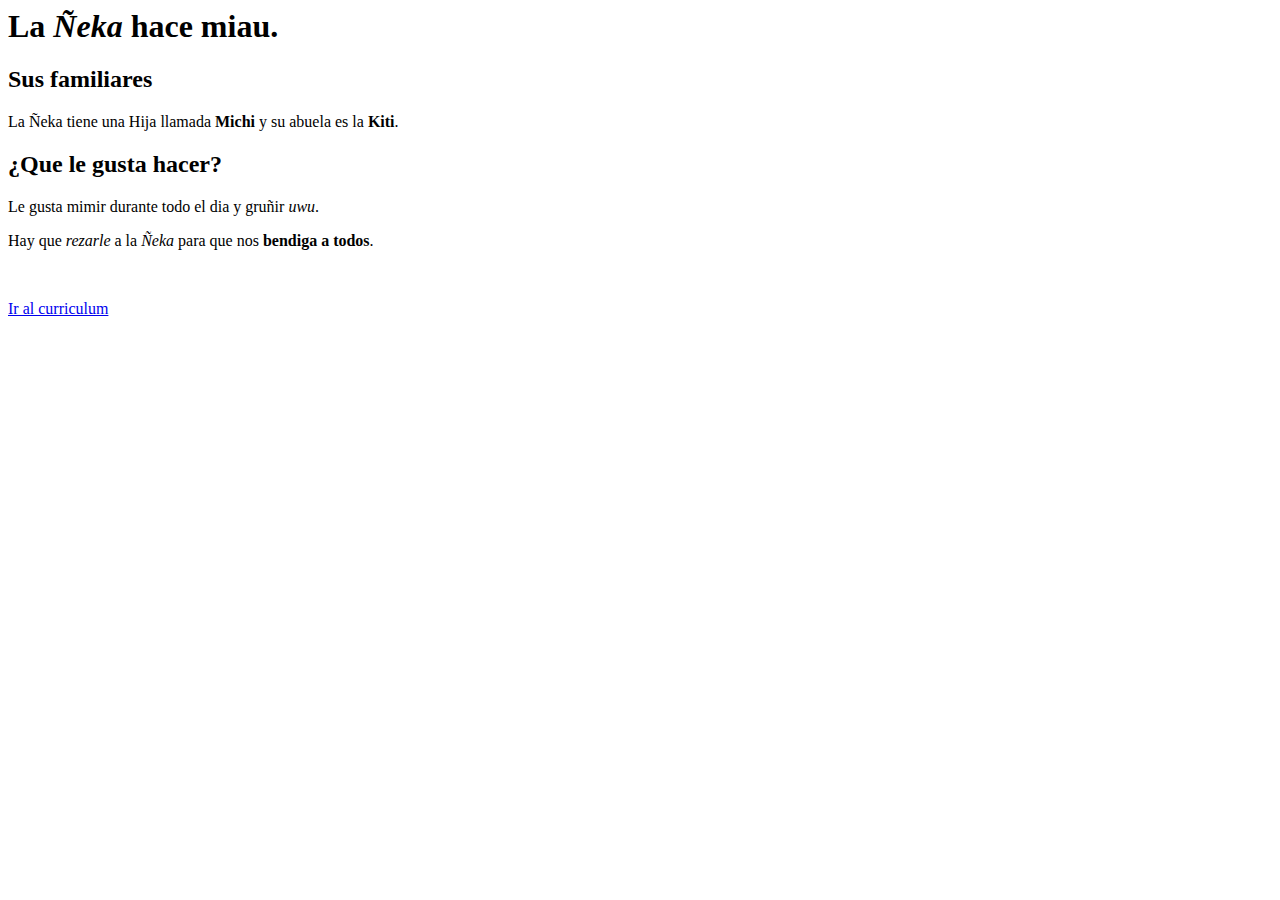
==== index.html @ 729fc3f4 "Add files via upload" ====
<html>
<head>
    <title>Aprendiendo html</title>
</head>

<body>

  <h1>La <em>Ñeka</em> hace miau.</h1>
  <h2>Sus familiares</h2>
  <p>La Ñeka tiene una Hija llamada <strong>Michi</strong> y su abuela es la <strong>Kiti</strong>.</p>
  <h2>¿Que le gusta hacer?</h2>
  <p>Le gusta mimir durante todo el dia y gruñir<em> uwu</em>.</p>
  <p>Hay que <em>rezarle</em> a la <em>Ñeka</em> para que nos <strong>bendiga a todos</strong>.</p>
  <br/>
  <p><a href="Curriculum.html">Ir al curriculum</a></p>
</body>
</html>
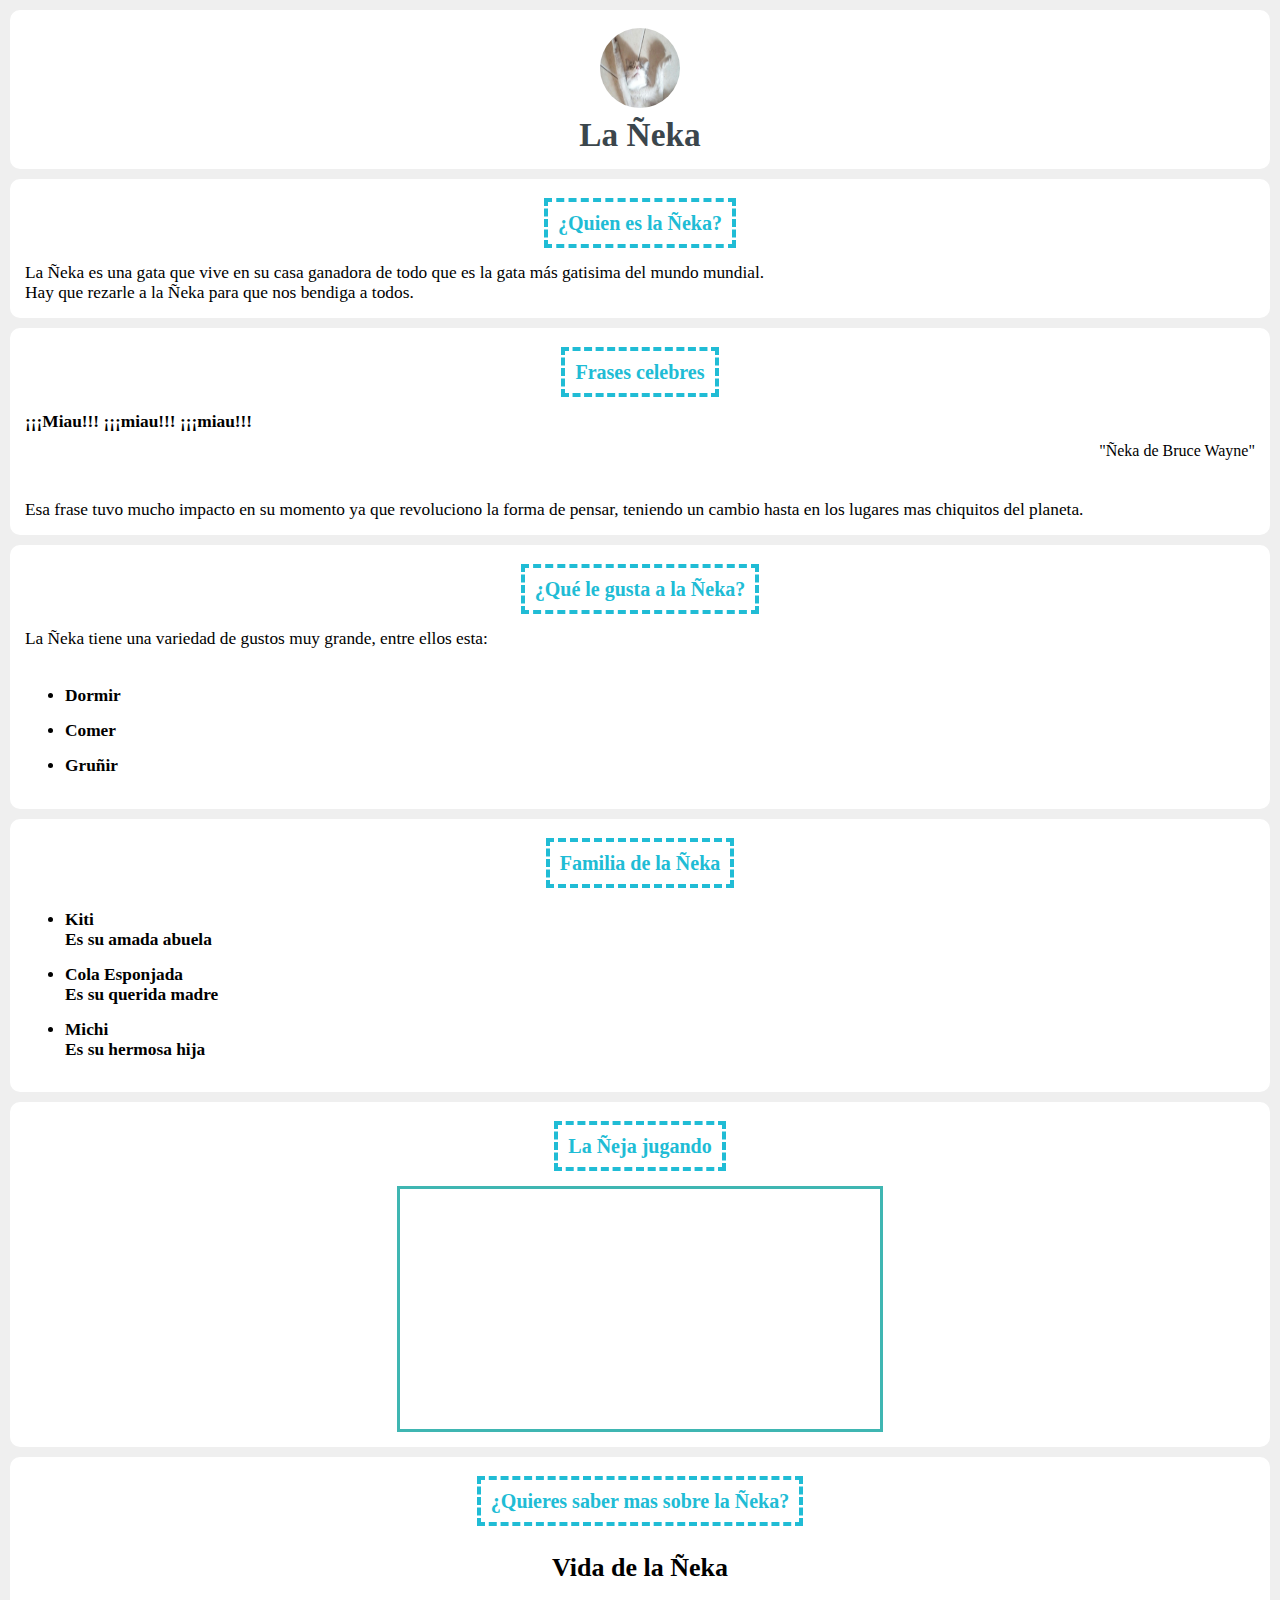
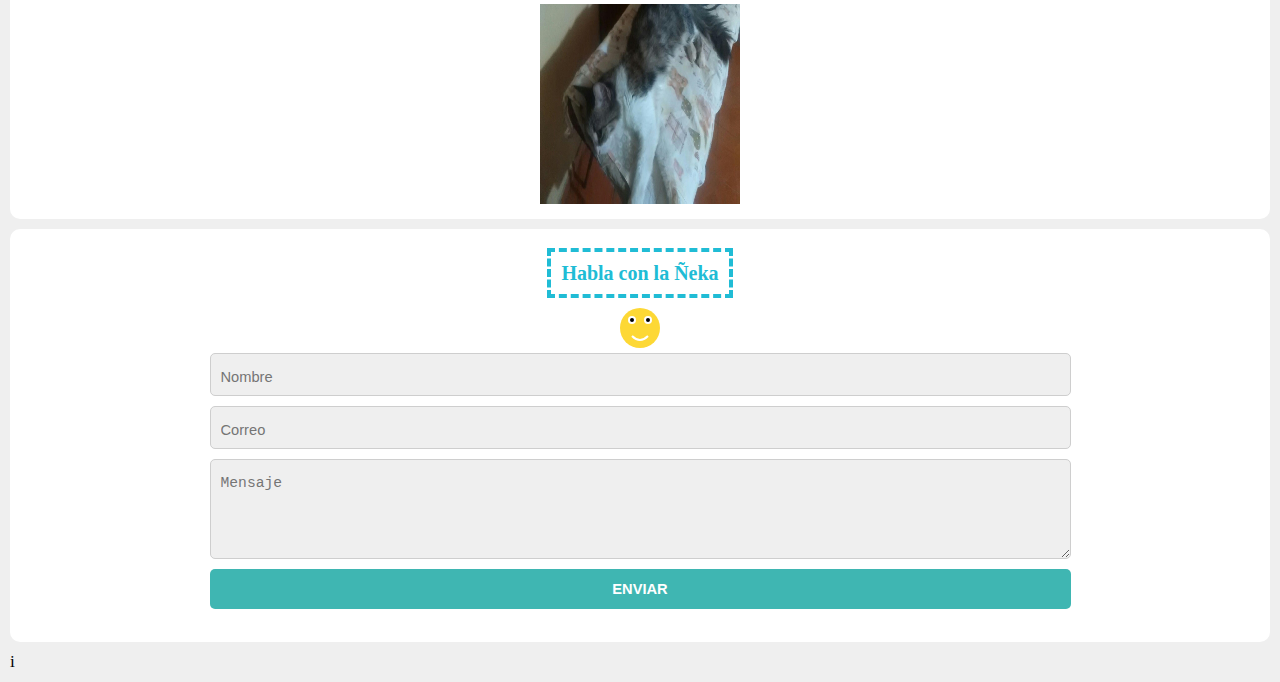
==== commit 95183625: "Merge pull request #2 from aumar2003/aumar2003-patch-1-1" ====
--- a/index.html
+++ b/index.html
@@ -1,17 +1,111 @@
 <html>
 <head>
-    <title>Aprendiendo html</title>
+    <meta charset="UTF-8">
+    <title>La Ñeka</title>
+    <link href="bonita.css" rel="stylesheet">
 </head>
 
-<body>
+    <body>
+        <!-- header start -->
+            <div id="header" class="section">
+                <img alt="" class="img-circle" src="neka1.jpg">
+                <p>La Ñeka</p>
+            </div>
+        <!-- header end -->
 
-  <h1>La <em>Ñeka</em> hace miau.</h1>
-  <h2>Sus familiares</h2>
-  <p>La Ñeka tiene una Hija llamada <strong>Michi</strong> y su abuela es la <strong>Kiti</strong>.</p>
-  <h2>¿Que le gusta hacer?</h2>
-  <p>Le gusta mimir durante todo el dia y gruñir<em> uwu</em>.</p>
-  <p>Hay que <em>rezarle</em> a la <em>Ñeka</em> para que nos <strong>bendiga a todos</strong>.</p>
-  <br/>
-  <p><a href="Curriculum.html">Ir al curriculum</a></p>
+        <!-- quien es la ñeka start -->
+         <div class="section">
+         <h1><span>¿Quien es la Ñeka?</span></h1>
+         <p>La Ñeka es una gata que vive en su casa ganadora de todo que es la gata más gatisima del mundo mundial.</p> 
+         <p>Hay que rezarle a la Ñeka para que nos bendiga a todos.</p>
+            </div>
+        <!-- quien es la ñeka end -->
+ 
+        <!-- frase de ñeka -->
+         <div class="section">
+         <h1><span>Frases celebres</span></h1>
+         <p><strong>¡¡¡Miau!!!</strong> <strong>¡¡¡miau!!!</strong> <strong>¡¡¡miau!!!</strong></p> 
+         <p class="quote">"Ñeka de Bruce Wayne"</p>
+         <br>
+         <br>
+         <p>Esa frase tuvo mucho impacto en su momento ya que revoluciono la forma de pensar, teniendo un cambio hasta en los lugares mas chiquitos del planeta.</p>
+            </div>
+        <!-- frases de la ñeka end -->
+
+        <!-- Gustos de la Ñeka start -->
+         <div class="section">
+         <h1><span>¿Qué le gusta a la Ñeka?</span></h1>
+         <p>La Ñeka tiene una variedad de gustos muy grande, entre ellos esta:</p>
+          <ul>
+            <br>
+                <li>Dormir<br />
+                </li>
+                <li>Comer<br />
+                </li>
+                <li>Gruñir<br />
+                </li>
+            </div>
+        <!-- Gustos de la Ñeka end -->
+
+        <!-- Familia de la Ñeka -->
+         <div class="section">
+            <h1><span>Familia de la Ñeka</span></h1>
+            <ul>
+                <li>Kiti <br />
+                    <p>Es su amada abuela</p>
+                </li>
+                <li>Cola Esponjada <br />
+                    <p>Es su querida madre</p>
+                </li>
+                <li>Michi <br />
+                    <p>Es su hermosa hija</p>
+                </li>
+            </ul>
+         </div>
+        <!-- Familia de la Ñeka end-->
+
+        <!-- Media section start -->
+         <div class="section">
+            <h1><span>La Ñeja jugando</span></h1>
+            <iframe height="240" width="480" src="https://www.youtube.com/embed/5SW7VPVxQiQ" allowfullscreen frameborder="0"></iframe>
+         </div>
+        <!-- Media section end -->
+
+        <!-- Mas informacion de la ñeka start -->
+         <div class="section" id="contacts">
+            <h1><span>¿Quieres saber mas sobre la Ñeka?</span></h1>
+            <div>
+                <h2>Vida de la Ñeka</h2>
+                <a href="vida_de_la_neka.html" target="_blank">
+                    <img alt="Ñeka" src="neka2.jpg" />
+                </a>
+            </div>
+        </div>
+        <!-- Mas informacion de la ñeka end -->
+       
+
+        <!-- Form section start -->
+         <div class="section">
+            <h1><span>Habla con la Ñeka</span></h1>
+            
+            <svg class="face" height="100" width="100">
+                <circle cx="50" cy="50" r="50" fill="#FDD835"/>
+                <circle cx="30" cy="30" r="10" fill="#FFFFFF"/>
+                <circle cx="70" cy="30" r="10" fill="#FFFFFF"/>
+                <circle cx="30" cy="30" r="5" fill="#000000"/>
+                <circle cx="70" cy="30" r="5" fill="#000000"/>
+                <path d="M 30 70 q 20 20 40 0" stroke="#FFFFFF" stroke-width="5" fill="none" />
+            </svg>
+                 
+            <form>
+                <input name="name" placeholder="Nombre" type="text" required /><br/>
+                <input name="email" placeholder="Correo" type="email" required /><br/>
+                <textarea name="message" placeholder="Mensaje" required ></textarea>
+                <input type="submit" value="ENVIAR" class="submit" />
+            </form>
+         </div>
+        <!-- Form section end -->i
+
+       
 </body>
 </html>
--- a/bonita.css
+++ b/bonita.css
@@ -0,0 +1,166 @@
+html {
+    margin: 0;
+    padding: 0;
+}
+body {
+    font-family: 'Handlee', cursive;
+    font-size: 13pt;
+    background-color: #efefef;
+    padding: 10px;
+    margin: 0;
+}
+h1 {
+    font-size: 15pt;
+    color: #20bcd5;
+    text-align: center;
+    padding: 18px 0 18px 0;
+    margin: 0 0 10px 0;
+}
+h1 span {
+    border: 4px dashed #20bcd5;
+    padding: 10px;
+}
+p {
+    padding: 0;
+    margin: 0;
+}
+.img-circle {
+    border: 3px solid white;
+    border-radius: 50%;
+}
+.section {
+    background-color: #fff;
+    padding: 15px;
+    margin-bottom: 10px;
+    border-radius: 10px;
+}
+#header {
+    background-image: url("https://www.sololearn.com/Uploads/header.jpg");
+    background-size: cover;
+}
+#header img {
+    display: block;
+    width: 80px;
+    height: 80px;
+    margin: auto;
+}
+#header p {
+    font-size: 25pt;
+    color: #3b464c;
+    padding-top: 5px;
+    margin: 0;
+    font-weight: bold;
+    text-align: center;
+}
+.quote {
+    font-size: 12pt;
+    text-align: right;
+    margin-top: 10px;
+}
+table {
+    width: 100%;
+}
+table, th, td {
+    border: 2px solid #cecece;
+    border-collapse: collapse;
+    text-align: center;
+    table-layout: fixed;
+}
+.selected {
+    background-color: #f36f48;
+    font-weight: bold;
+    color: white;
+}
+li {
+    margin-bottom: 15px;
+    font-weight: bold;
+}
+progress {
+    width: 70%;
+    height: 20px;
+    color: #3fb6b2;
+    background: #efefef;
+}
+progress::-webkit-progress-bar {
+    background: #efefef;
+}
+progress::-webkit-progress-value {
+    background: #3fb6b2;
+} 
+progress::-moz-progress-bar {
+    color: #3fb6b2;
+    background: #efefef;
+}
+iframe, audio {
+    display: block;
+    margin: 0 auto;
+    border: 3px solid #3fb6b2;
+}
+hr {
+    border: 0;
+    height: 1px;
+    background: #f36f48;
+}
+form {
+    text-align: center;
+    margin-top: 0;
+}
+.submit {
+    background-color: #3fb6b2;
+    padding: 12px 45px;
+    border-radius: 5px;
+    cursor: pointer;
+    color: #ffffff;
+    border: none;
+    outline: none;
+    margin: 0;
+    font-weight: bold;
+}
+
+
+
+.submit:hover {
+    background-color: #43a09d;
+}
+textarea {
+    height: 100px;
+}
+input, textarea {
+    margin-bottom: 10px;
+    font-size: 11pt;
+    padding: 15px 10px 10px;
+    border: 1px solid #cecece;
+    background-color: #efefef;
+    color: #787575;
+    border-radius: 5px;
+    width: 70%;
+    outline: none;
+}
+.face {
+    transform: scale(0.4);
+    margin: 0 auto;
+    display: block;
+    margin-top: -35px;
+    margin-bottom: -25px;
+}
+#contacts img {
+    height: 200px;
+    width: 200px;
+    margin-left: 7px;
+    margin-right: 7px;
+}
+#contacts a {
+    text-decoration: none;
+}
+#contacts img:hover {
+    opacity: 0.8;
+}
+#contacts {
+    text-align: center;
+}
+.copyright {
+    font-size: 8pt;
+    text-align: right;
+    padding-bottom: 10px;
+    color: grey;
+}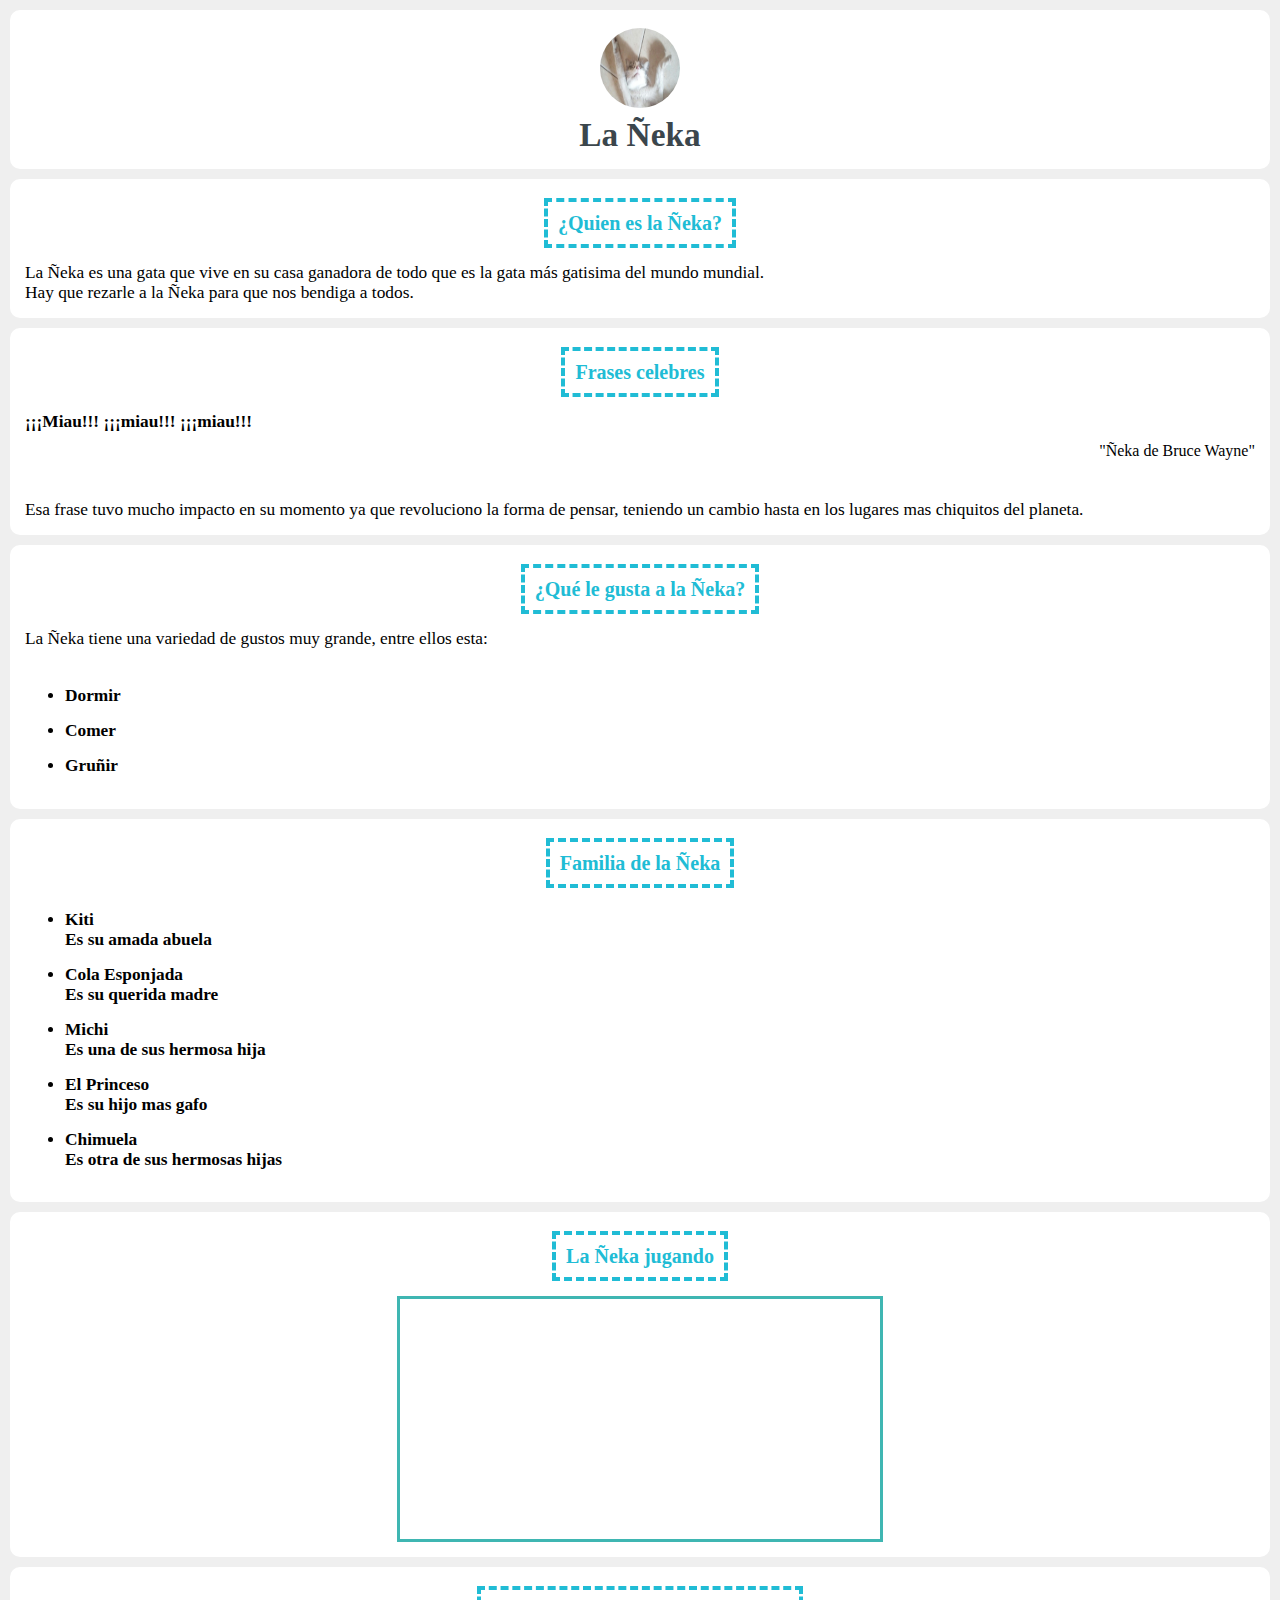
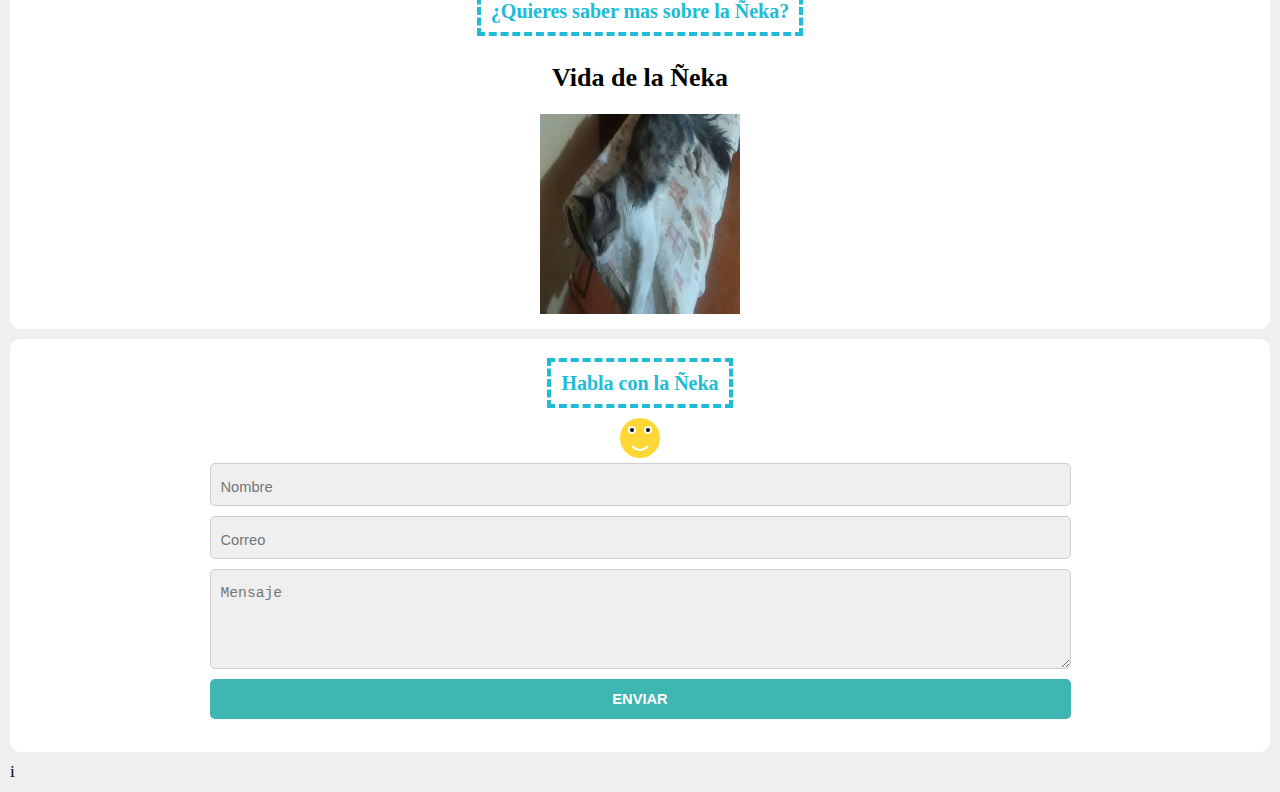
==== commit cfaa651d: "Update de hijos de :eka" ====
--- a/index.html
+++ b/index.html
@@ -58,7 +58,13 @@
                     <p>Es su querida madre</p>
                 </li>
                 <li>Michi <br />
-                    <p>Es su hermosa hija</p>
+                    <p>Es una de sus hermosa hija</p>
+                </li>
+                <li>El Princeso <br />
+                    <p>Es su hijo mas gafo</p>
+                </li>
+                <li>Chimuela <br />
+                    <p>Es otra de sus hermosas hijas</p>
                 </li>
             </ul>
          </div>
@@ -66,7 +72,7 @@
 
         <!-- Media section start -->
          <div class="section">
-            <h1><span>La Ñeja jugando</span></h1>
+            <h1><span>La Ñeka jugando</span></h1>
             <iframe height="240" width="480" src="https://www.youtube.com/embed/5SW7VPVxQiQ" allowfullscreen frameborder="0"></iframe>
          </div>
         <!-- Media section end -->
